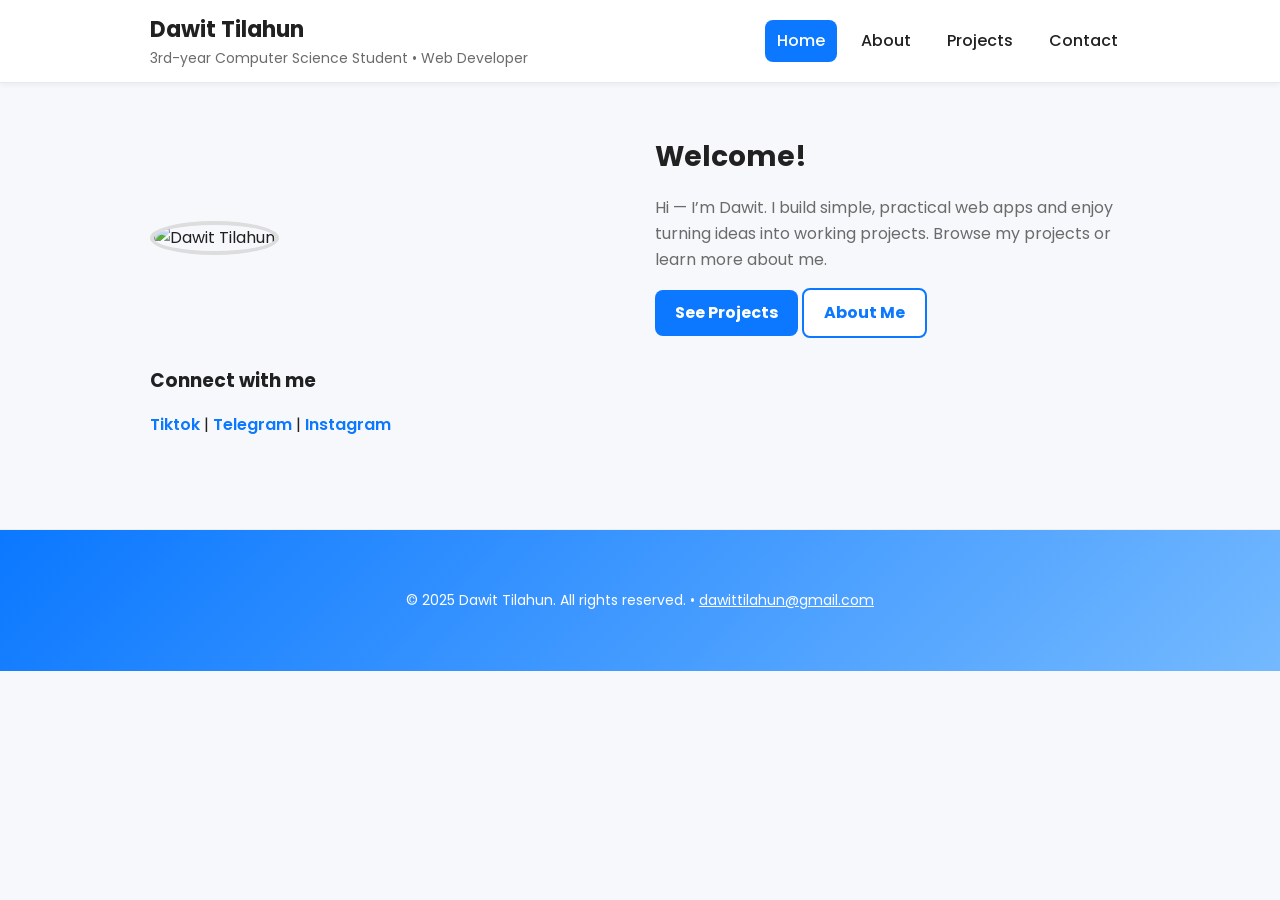
==== index.html @ 0b0c9125 "Update index.html" ====
<!DOCTYPE html>
<html lang="en">
<head>
  <meta charset="utf-8" />
  <meta name="viewport" content="width=device-width,initial-scale=1" />
  <title>Dawit Tilahun — Home</title>
  <link rel="stylesheet" href="style.css" />
</head>
<body>
  <header class="site-header">
    <div class="container header-inner">
      <div class="brand">
        <h1 class="site-title">Dawit Tilahun</h1>
        <p class="site-sub">3rd-year Computer Science Student • Web Developer</p>
      </div>
      <nav class="navbar">
        <a href="index.html" class="nav-link active">Home</a>
        <a href="about.html" class="nav-link">About</a>
        <a href="projects.html" class="nav-link">Projects</a>
        <a href="contact.html" class="nav-link">Contact</a>
      </nav>
    </div>
  </header>

  <main class="container main-content">
    <!-- HERO SECTION WITH BACKGROUND IMAGE -->
    <section class="hero grid hero-bg">
      <div class="hero-image">
        <img src="IMG_1223.JPG" alt="Dawit Tilahun" class="profile-img">
      </div>
      <div class="hero-text">
        <h2>Welcome!</h2>
        <p>Hi — I’m Dawit. I build simple, practical web apps and enjoy turning ideas into working projects. Browse my projects or learn more about me.</p>
        <p><a class="btn" href="projects.html">See Projects</a> <a class="btn ghost" href="about.html">About Me</a></p>
      </div>
    </section>

    <section class="connect">
      <h3>Connect with me</h3>
      <p class="social-links">
        <a href="https://www.tiktok.com/@dawit_tilahun_5" target="_blank" rel="noopener">Tiktok</a> |
        <a href="https://t.me/Dawamarkos13" target="_blank" rel="noopener">Telegram</a> |
        <a href="https://www.instagram.com/dawit_tilahun_?igsh=ZmtlYXc5ejBsaTd2&utm_source=qr" target="_blank" rel="noopener">Instagram</a>
      </p>
    </section>
  </main>

  <footer>
    <div class="container">
      <p>&copy; 2025 Dawit Tilahun. All rights reserved. • <a href="mailto:dawittilahun@gmail.com">dawittilahun@gmail.com</a></p>
    </div>
  </footer>
</body>
</html>
---- style.css ----
/* Google Font */
@import url('https://fonts.googleapis.com/css2?family=Poppins:wght@400;500;700&display=swap');

/* Reset + Base */
:root{
  --accent:#0b78ff;
  --accent-hover:#0959cc;
  --bg:#f6f8fb;
  --card:#fff;
  --text:#212121;
  --muted:#6b6b6b;
}
*{box-sizing:border-box;}
html,body{margin:0;padding:0;font-family:'Poppins',sans-serif;scroll-behavior:smooth;}
body{background:var(--bg);color:var(--text);line-height:1.6;}

/* Container */
.container{max-width:980px;margin:0 auto;padding:20px;}

/* Header */
.site-header{
  background:#fff;
  border-bottom:1px solid #e6e9ef;
  position:sticky;
  top:0;
  z-index:50;
  box-shadow:0 2px 6px rgba(0,0,0,0.05);
}
.header-inner{
  display:flex;
  align-items:center;
  justify-content:space-between;
  gap:20px;
  flex-wrap:wrap;
  padding:12px 0;
}
.brand .site-title{margin:0;font-size:22px;font-weight:700;}
.brand .site-sub{margin:0;font-size:14px;color:var(--muted);}

/* Navbar */
.navbar{display:flex;gap:12px;flex-wrap:wrap;}
.navbar .nav-link{
  color:var(--text);
  text-decoration:none;
  padding:8px 12px;
  border-radius:8px;
  font-weight:500;
  transition:0.3s;
}
.navbar .nav-link:hover{background:var(--accent);color:#fff;}
.navbar .nav-link.active{background:var(--accent);color:#fff;}

/* Hero Section */
.main-content{padding:40px 0;}
.grid{display:grid;grid-template-columns:1fr 1fr;gap:30px;align-items:center;animation:fadeIn 1s ease;}
@media (max-width:720px){.grid{grid-template-columns:1fr;text-align:center;}}
.hero-text h2{margin-bottom:12px;font-size:28px;}
.hero-text p{margin-bottom:16px;font-size:16px;color:var(--muted);}
.btn{
  display:inline-block;padding:10px 20px;border-radius:8px;
  background:var(--accent);color:#fff;text-decoration:none;font-weight:700;transition:0.3s;
}
.btn:hover{background:var(--accent-hover);transform:translateY(-2px);}
.btn.ghost{background:#fff;border:2px solid var(--accent);color:var(--accent);}
.btn.ghost:hover{background:var(--accent);color:#fff;transform:translateY(-2px);}

/* Profile Images */
.profile-img{width:260px;height:260px;object-fit:cover;border-radius:50%;border:4px solid #ddd;transition:0.5s;}
.profile-img:hover{transform:scale(1.05);}
.profile-img-large{width:220px;height:220px;object-fit:cover;border-radius:20px;border:3px solid #ddd;}

/* Sections */
h1,h2,h3{margin:12px 0;}
h2{font-size:22px;}
.card{
  background:var(--card);
  padding:20px;
  border-radius:12px;
  margin:14px 0;
  box-shadow:0 8px 20px rgba(22,30,50,0.05);
  transition:0.3s;
}
.card:hover{transform:translateY(-3px);box-shadow:0 12px 24px rgba(22,30,50,0.08);}
.narrow{max-width:760px;margin:auto;}
.simple-list{padding-left:20px;line-height:1.6;}

/* Social Links */
.social-links a{
  text-decoration:none;
  color:var(--accent);
  font-weight:600;
  transition:0.3s;
}
.social-links a:hover{color:var(--accent-hover);}

/* Forms */
form input, form textarea{
  width:100%;
  padding:12px;
  border-radius:8px;
  border:1px solid #dde5ef;
  margin:8px 0;
  font-size:15px;
  transition:0.3s;
}
form input:focus, form textarea:focus{border-color:var(--accent);outline:none;}
form button{
  padding:10px 18px;
  border-radius:8px;
  border:0;
  background:var(--accent);
  color:#fff;
  font-weight:700;
  cursor:pointer;
  transition:0.3s;
}
form button:hover{background:var(--accent-hover);transform:translateY(-2px);}

/* Footer */
footer{
  margin-top:36px;
  padding:25px 0;
  background:linear-gradient(135deg,#0b78ff,#74b9ff);
  color:#fff;
  border-top:1px solid #eee;
  text-align:center;
  font-size:14px;
  transition:0.3s;
}
footer a{color:#fff;
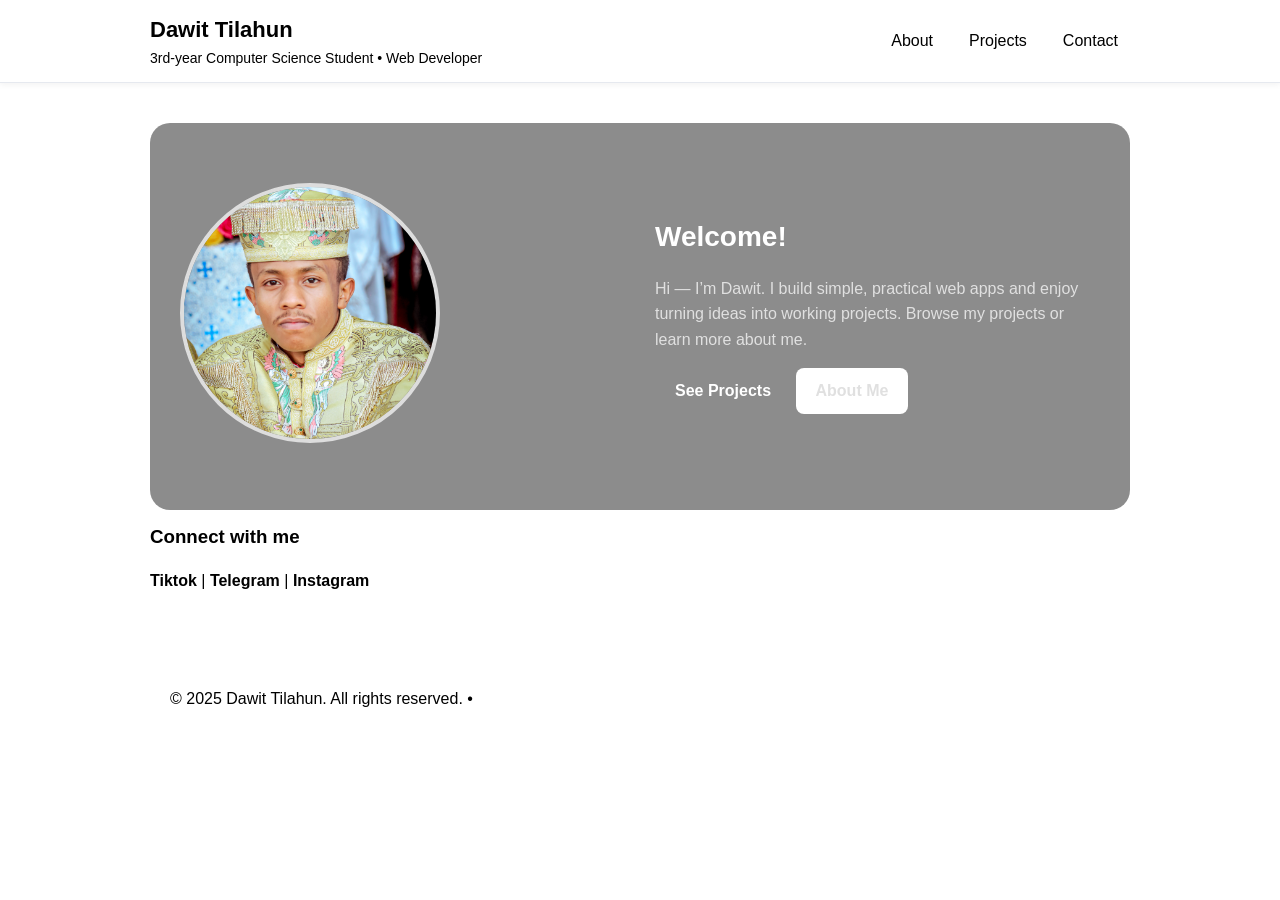
==== commit 077aca26: "Update index.html" ====
--- a/index.html
+++ b/index.html
@@ -26,7 +26,7 @@
     <!-- HERO SECTION WITH BACKGROUND IMAGE -->
     <section class="hero grid hero-bg">
       <div class="hero-image">
-        <img src="IMG_1223.JPG" alt="Dawit Tilahun" class="profile-img">
+        <img src="Dave pdg.jpg" alt="Dawit Tilahun" class="profile-img">
       </div>
       <div class="hero-text">
         <h2>Welcome!</h2>
--- a/style.css
+++ b/style.css
@@ -1,3 +1,4 @@
+Rediet Tilahun, [12/12/2025 4:11 AM]
 /* Google Font */
 @import url('https://fonts.googleapis.com/css2?family=Poppins:wght@400;500;700&display=swap');
 
@@ -50,12 +51,18 @@
 .navbar .nav-link:hover{background:var(--accent);color:#fff;}
 .navbar .nav-link.active{background:var(--accent);color:#fff;}
 
-/* Hero Section */
+/* Main Content */
 .main-content{padding:40px 0;}
+
+/* Grid */
 .grid{display:grid;grid-template-columns:1fr 1fr;gap:30px;align-items:center;animation:fadeIn 1s ease;}
 @media (max-width:720px){.grid{grid-template-columns:1fr;text-align:center;}}
+
+/* Hero Text */
 .hero-text h2{margin-bottom:12px;font-size:28px;}
 .hero-text p{margin-bottom:16px;font-size:16px;color:var(--muted);}
+
+/* Buttons */
 .btn{
   display:inline-block;padding:10px 20px;border-radius:8px;
   background:var(--accent);color:#fff;text-decoration:none;font-weight:700;transition:0.3s;
@@ -68,6 +75,42 @@
 .profile-img{width:260px;height:260px;object-fit:cover;border-radius:50%;border:4px solid #ddd;transition:0.5s;}
 .profile-img:hover{transform:scale(1.05);}
 .profile-img-large{width:220px;height:220px;object-fit:cover;border-radius:20px;border:3px solid #ddd;}
+
+/* HERO BACKGROUND IMAGE (NEW) */
+.hero-bg {
+  position: relative;
+  background: url("your-image.jpg") center/cover no-repeat;
+  padding: 60px 30px;
+  border-radius: 20px;
+  overflow: hidden;
+}
+
+/* Dark overlay */
+.hero-bg::before {
+  content: "";
+  position: absolute;
+  top: 0; 
+  left: 0;
+  width: 100%;
+  height: 100%;
+  background: rgba(0,0,0,0.45);
+  z-index: 0;
+}
+
+/* Bring content above overlay */
+.hero-bg > * {
+  position: relative;
+  z-index: 1;
+}
+
+/* Text readability on hero bg */
+.hero-bg .hero-text h2 {
+  color: #fff;
+}
+
+.hero-bg .hero-text p {
+  color: #e0e0e0;
+}
 
 /* Sections */
 h1,h2,h3{margin:12px 0;}
@@ -116,6 +159,7 @@
 }
 form button:hover{background:var(--accent-hover);transform:translateY(-2px);}
 
+Rediet Tilahun, [12/12/2025 4:11 AM]
 /* Footer */
 footer{
   margin-top:36px;
@@ -127,4 +171,8 @@
   font-size:14px;
   transition:0.3s;
 }
-footer a{color:#fff;
+footer a{color:#fff;text-decoration:underline;}
+footer a:hover{color:#ddd;}
+
+/* Animations */
+@keyframes fadeIn{0%{opacity:0;transform:translateY(20px);}100%{opacity:1;transform:translateY(0);}}
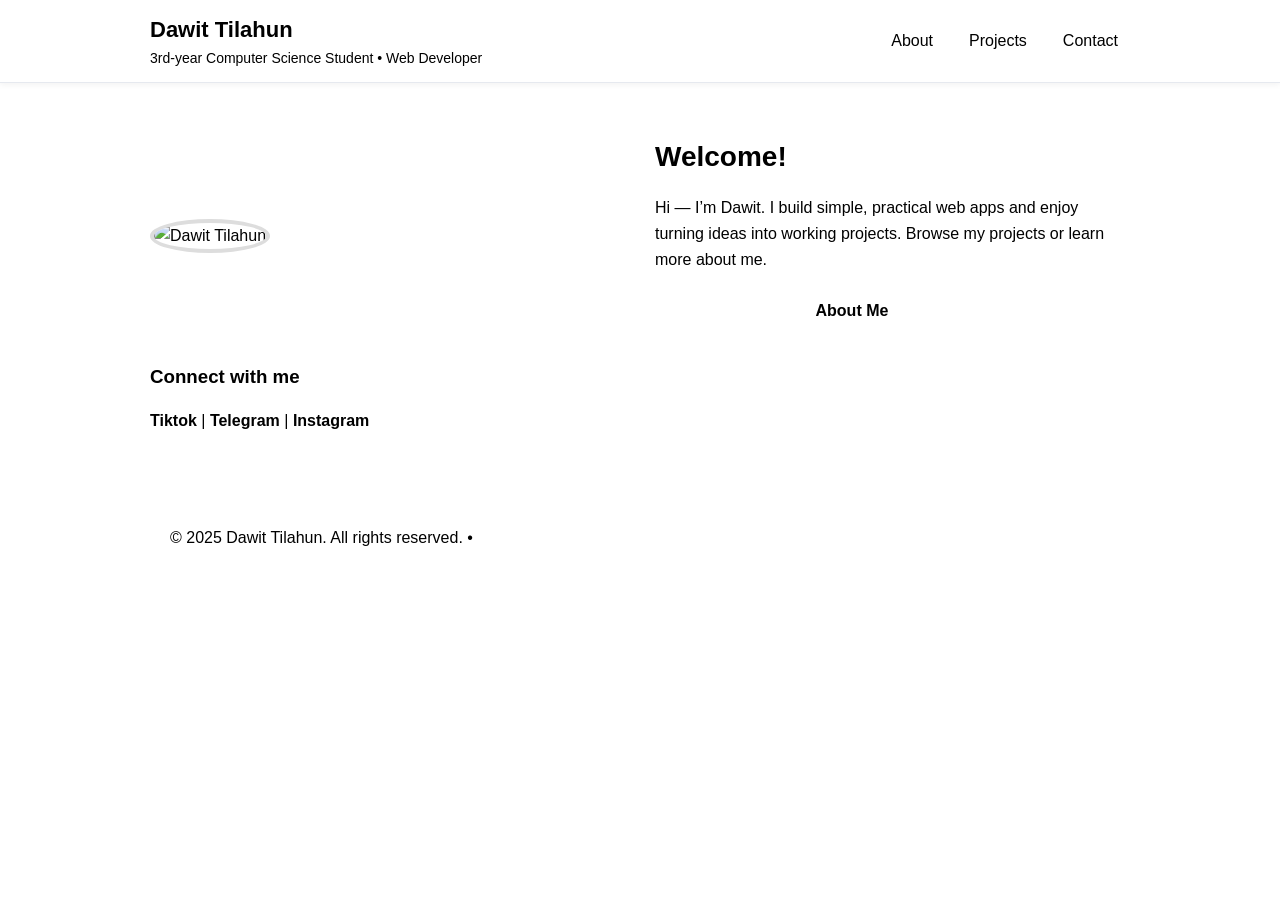
==== commit b145a24b: "Update index.html" ====
--- a/index.html
+++ b/index.html
@@ -6,7 +6,8 @@
   <title>Dawit Tilahun — Home</title>
   <link rel="stylesheet" href="style.css" />
 </head>
-<body>
+
+<body class="page-bg">
   <header class="site-header">
     <div class="container header-inner">
       <div class="brand">
@@ -23,31 +24,35 @@
   </header>
 
   <main class="container main-content">
-    <!-- HERO SECTION WITH BACKGROUND IMAGE -->
-    <section class="hero grid hero-bg">
+    <section class="hero grid">
       <div class="hero-image">
-        <img src="Dave pdg.jpg" alt="Dawit Tilahun" class="profile-img">
+        <img src="IMG_1223.JPG" alt="Dawit Tilahun" class="profile-img">
       </div>
       <div class="hero-text">
         <h2>Welcome!</h2>
         <p>Hi — I’m Dawit. I build simple, practical web apps and enjoy turning ideas into working projects. Browse my projects or learn more about me.</p>
-        <p><a class="btn" href="projects.html">See Projects</a> <a class="btn ghost" href="about.html">About Me</a></p>
+        <p>
+          <a class="btn" href="projects.html">See Projects</a>
+          <a class="btn ghost" href="about.html">About Me</a>
+        </p>
       </div>
     </section>
 
     <section class="connect">
       <h3>Connect with me</h3>
       <p class="social-links">
-        <a href="https://www.tiktok.com/@dawit_tilahun_5" target="_blank" rel="noopener">Tiktok</a> |
-        <a href="https://t.me/Dawamarkos13" target="_blank" rel="noopener">Telegram</a> |
-        <a href="https://www.instagram.com/dawit_tilahun_?igsh=ZmtlYXc5ejBsaTd2&utm_source=qr" target="_blank" rel="noopener">Instagram</a>
+        <a href="https://www.tiktok.com/@dawit_tilahun_5" target="_blank">Tiktok</a> |
+        <a href="https://t.me/Dawamarkos13" target="_blank">Telegram</a> |
+        <a href="https://www.instagram.com/dawit_tilahun_?igsh=ZmtlYXc5ejBsaTd2&utm_source=qr" target="_blank">Instagram</a>
       </p>
     </section>
   </main>
 
   <footer>
     <div class="container">
-      <p>&copy; 2025 Dawit Tilahun. All rights reserved. • <a href="mailto:dawittilahun@gmail.com">dawittilahun@gmail.com</a></p>
+      <p>&copy; 2025 Dawit Tilahun. All rights reserved. • 
+        <a href="mailto:dawittilahun@gmail.com">dawittilahun@gmail.com</a>
+      </p>
     </div>
   </footer>
 </body>
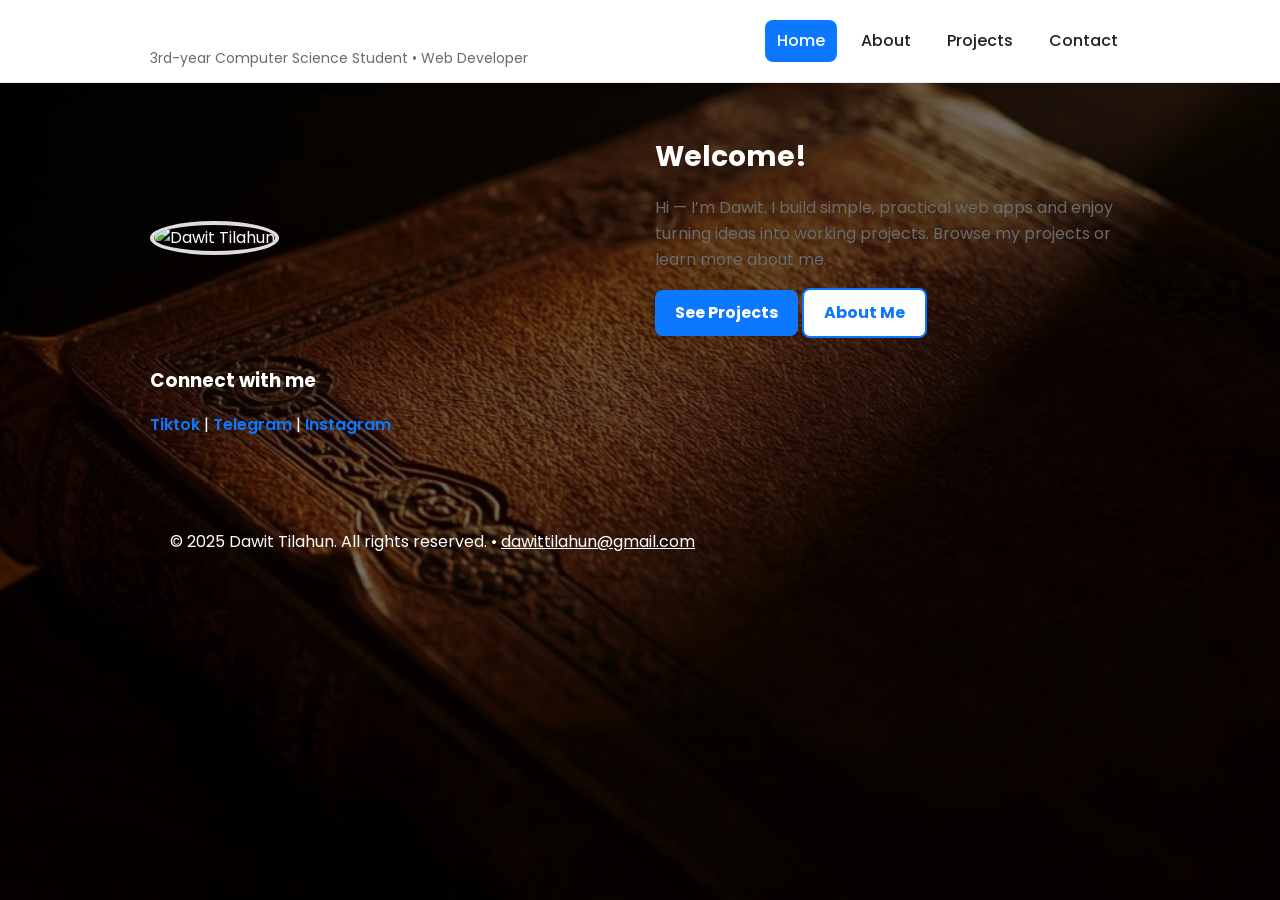
==== commit 499e2f43: "Update index.html" ====
--- a/index.html
+++ b/index.html
@@ -26,7 +26,7 @@
   <main class="container main-content">
     <section class="hero grid">
       <div class="hero-image">
-        <img src="IMG_1223.JPG" alt="Dawit Tilahun" class="profile-img">
+        <img src="Dave pdg.JPG" alt="Dawit Tilahun" class="profile-img">
       </div>
       <div class="hero-text">
         <h2>Welcome!</h2>
--- a/style.css
+++ b/style.css
@@ -1,4 +1,3 @@
-Rediet Tilahun, [12/12/2025 4:11 AM]
 /* Google Font */
 @import url('https://fonts.googleapis.com/css2?family=Poppins:wght@400;500;700&display=swap');
 
@@ -176,3 +175,23 @@
 
 /* Animations */
 @keyframes fadeIn{0%{opacity:0;transform:translateY(20px);}100%{opacity:1;transform:translateY(0);}}
+.page-bg {
+  background: url("it related.jpg") center/cover no-repeat fixed;
+  min-height: 100vh;
+  color: #fff;
+}
+
+/* Add a soft overlay for readability */
+.page-bg::before {
+  content: "";
+  position: fixed;
+  top: 0; left: 0;
+  width: 100%; height: 100%;
+  background: rgba(0, 0, 0, 0.55);
+  z-index: -1;
+}
+
+/* Ensure all text stays readable */
+body, p, h1, h2, h3 {
+  color: #fff;
+}
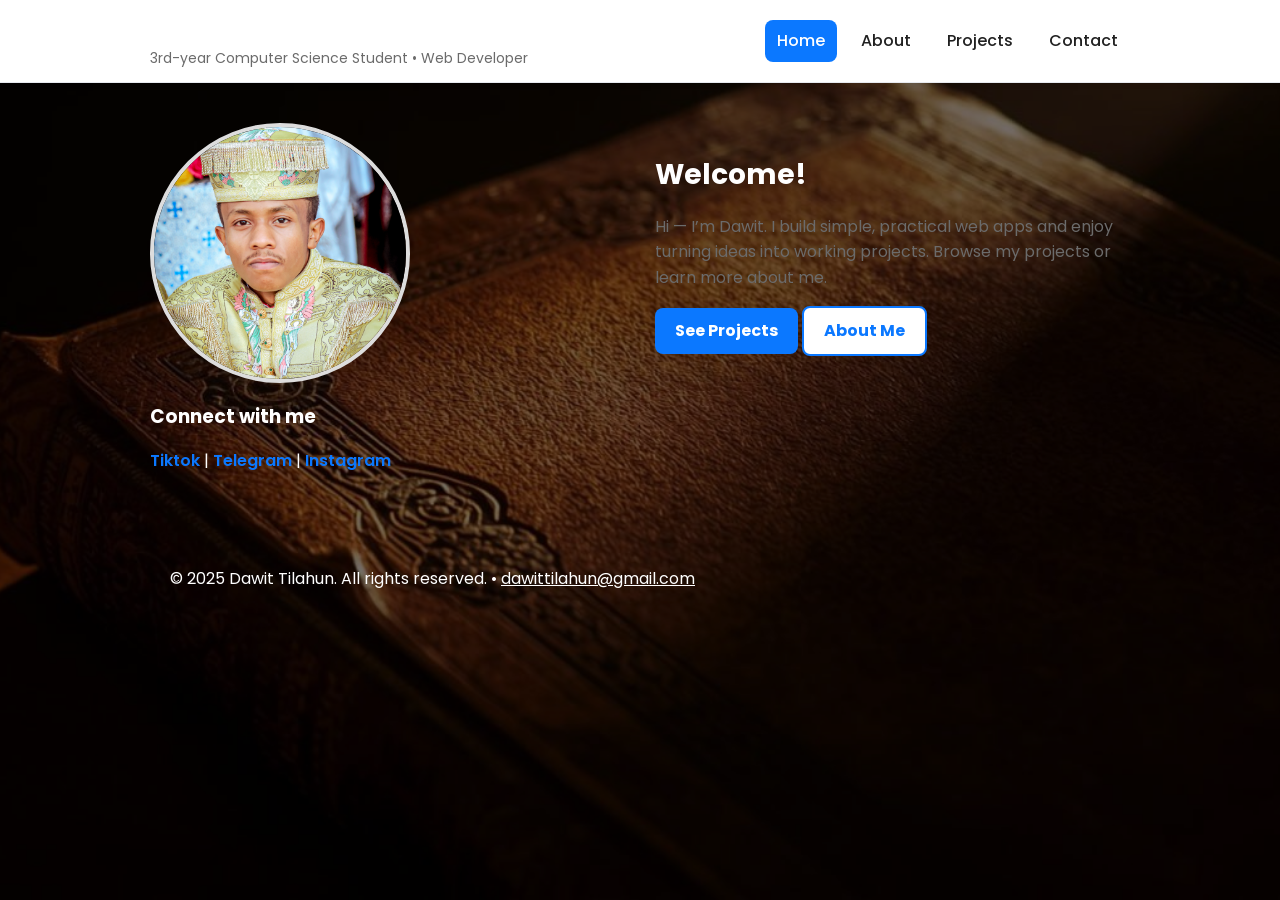
==== commit 3c9c3554: "Update index.html" ====
--- a/index.html
+++ b/index.html
@@ -26,7 +26,7 @@
   <main class="container main-content">
     <section class="hero grid">
       <div class="hero-image">
-        <img src="Dave pdg.JPG" alt="Dawit Tilahun" class="profile-img">
+        <img src="Dave pdg.jpg" alt="Dawit Tilahun" class="profile-img">
       </div>
       <div class="hero-text">
         <h2>Welcome!</h2>
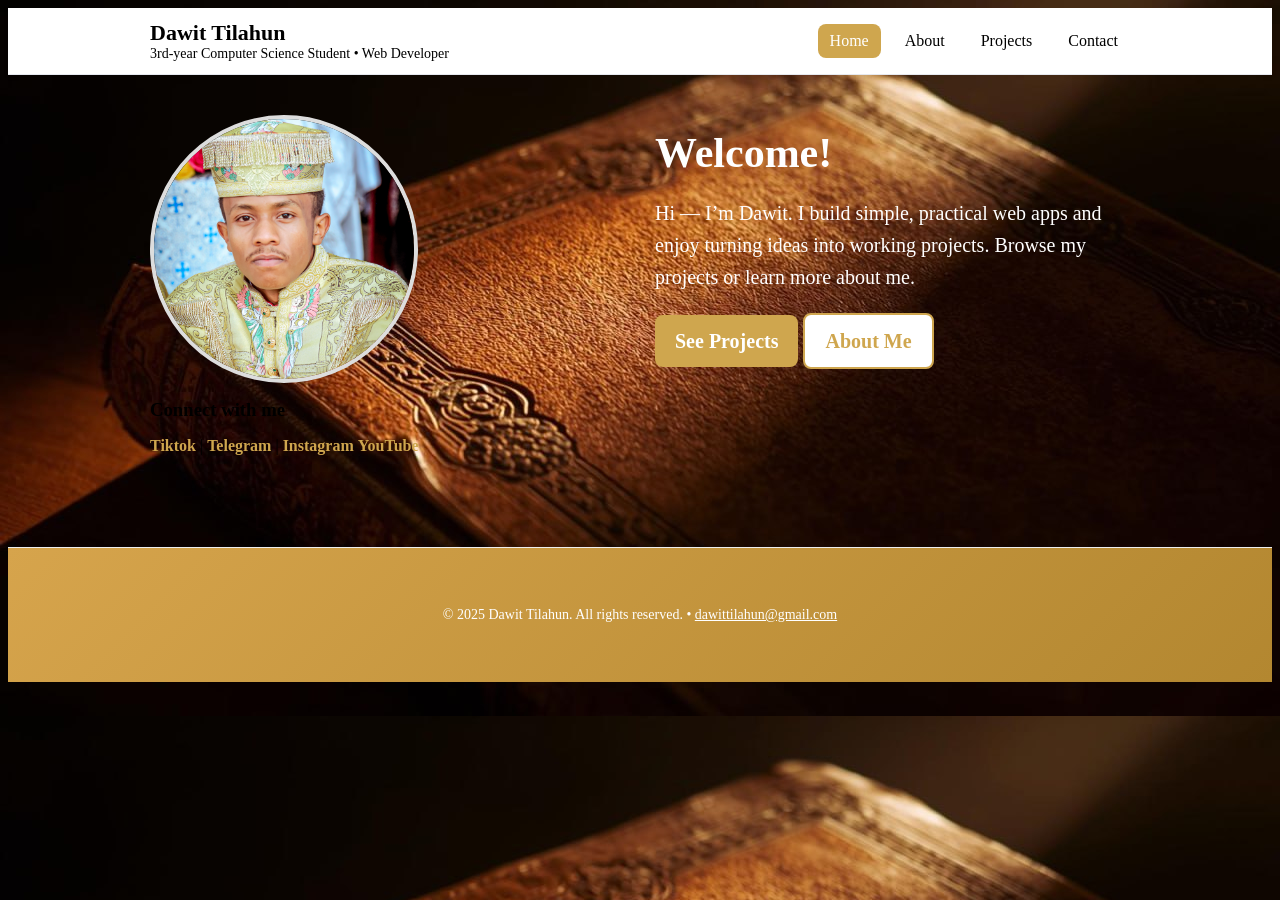
==== commit 4cc8a288: "Update index.html" ====
--- a/index.html
+++ b/index.html
@@ -44,6 +44,7 @@
         <a href="https://www.tiktok.com/@dawit_tilahun_5" target="_blank">Tiktok</a> |
         <a href="https://t.me/Dawamarkos13" target="_blank">Telegram</a> |
         <a href="https://www.instagram.com/dawit_tilahun_?igsh=ZmtlYXc5ejBsaTd2&utm_source=qr" target="_blank">Instagram</a>
+         <a href="http://www.youtube.com/@DeaconDawitTilahun" target="_blank">YouTube</a>
       </p>
     </section>
   </main>
--- a/style.css
+++ b/style.css
@@ -3,8 +3,8 @@
 
 /* Reset + Base */
 :root{
-  --accent:#0b78ff;
-  --accent-hover:#0959cc;
+--accent:#cfa64e;         /* gold */
+  --accent-hover:#a88333;   /* darker gold *
   --bg:#f6f8fb;
   --card:#fff;
   --text:#212121;
@@ -158,40 +158,46 @@
 }
 form button:hover{background:var(--accent-hover);transform:translateY(-2px);}
 
-Rediet Tilahun, [12/12/2025 4:11 AM]
+
 /* Footer */
 footer{
   margin-top:36px;
   padding:25px 0;
-  background:linear-gradient(135deg,#0b78ff,#74b9ff);
+  background:linear-gradient(135deg,#d6a44c,#b38730);
   color:#fff;
   border-top:1px solid #eee;
   text-align:center;
   font-size:14px;
   transition:0.3s;
 }
-footer a{color:#fff;text-decoration:underline;}
-footer a:hover{color:#ddd;}
-
+
+footer a{
+  color:#fff;
+  text-decoration:underline;
+}
+
+footer a:hover{
+  color:#f2efe7;
+}
 /* Animations */
 @keyframes fadeIn{0%{opacity:0;transform:translateY(20px);}100%{opacity:1;transform:translateY(0);}}
 .page-bg {
-  background: url("it related.jpg") center/cover no-repeat fixed;
-  min-height: 100vh;
-  color: #fff;
-}
-
-/* Add a soft overlay for readability */
-.page-bg::before {
-  content: "";
-  position: fixed;
-  top: 0; left: 0;
-  width: 100%; height: 100%;
-  background: rgba(0, 0, 0, 0.55);
-  z-index: -1;
-}
-
-/* Ensure all text stays readable */
-body, p, h1, h2, h3 {
-  color: #fff;
-}
+  background-image: url("it related.jpg") !important;
+}
+  background-size: cover;
+  background-position: center;
+  background-repeat: no-repeat;
+  background-attachment: fixed; /* optional - gives a nice parallax feel */
+} 
+.page-bg .hero-text h2 {
+  font-size: 42px;   /* bigger heading */
+  font-weight: 700;
+  color: #fff !important;
+}
+
+.page-bg .hero-text p {
+  font-size: 20px;   /* bigger paragraph text */
+  color: #fff !important;
+  line-height: 1.6;
+}
+
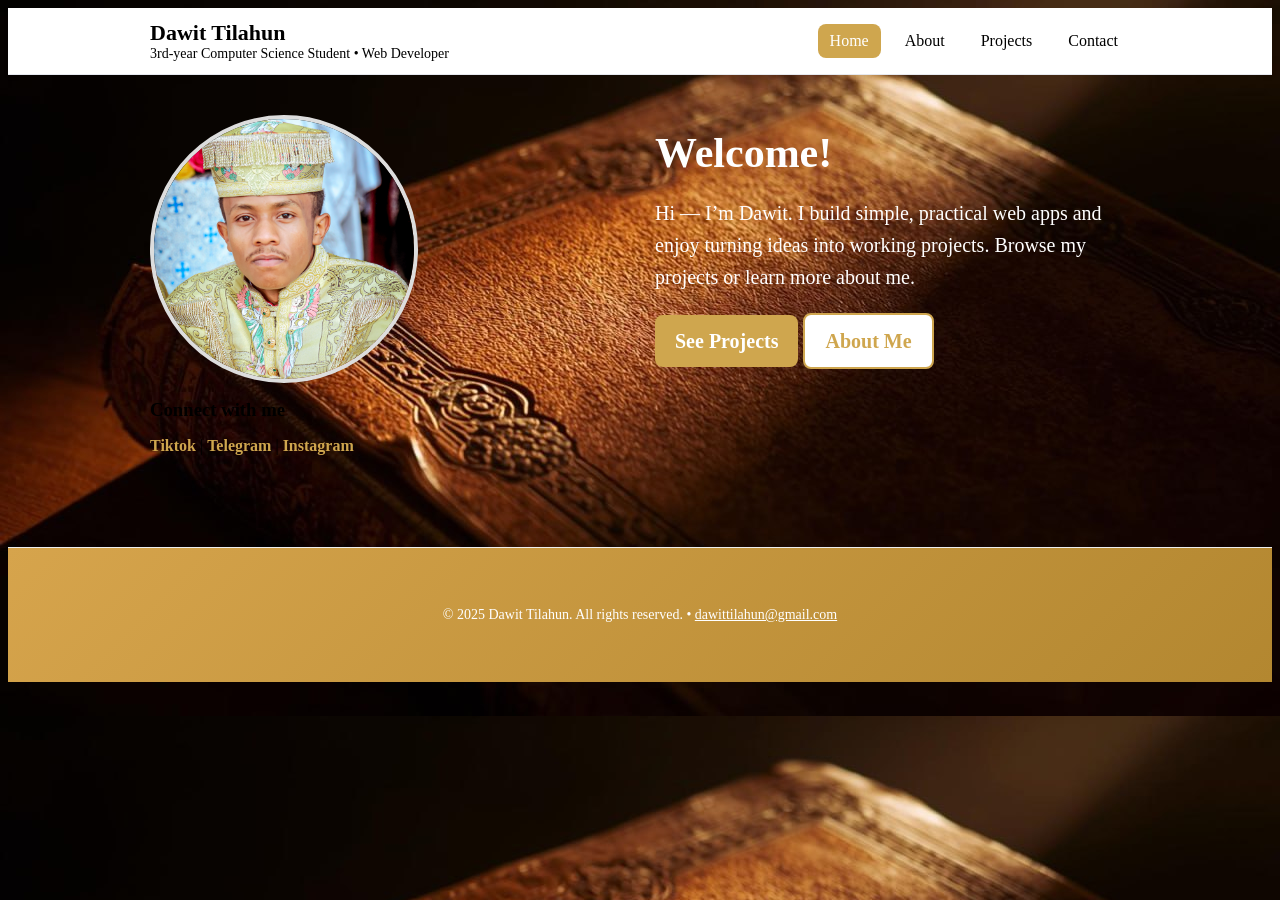
==== commit b977c913: "Update index.html" ====
--- a/index.html
+++ b/index.html
@@ -44,7 +44,6 @@
         <a href="https://www.tiktok.com/@dawit_tilahun_5" target="_blank">Tiktok</a> |
         <a href="https://t.me/Dawamarkos13" target="_blank">Telegram</a> |
         <a href="https://www.instagram.com/dawit_tilahun_?igsh=ZmtlYXc5ejBsaTd2&utm_source=qr" target="_blank">Instagram</a>
-         <a href="http://www.youtube.com/@DeaconDawitTilahun" target="_blank">YouTube</a>
       </p>
     </section>
   </main>
